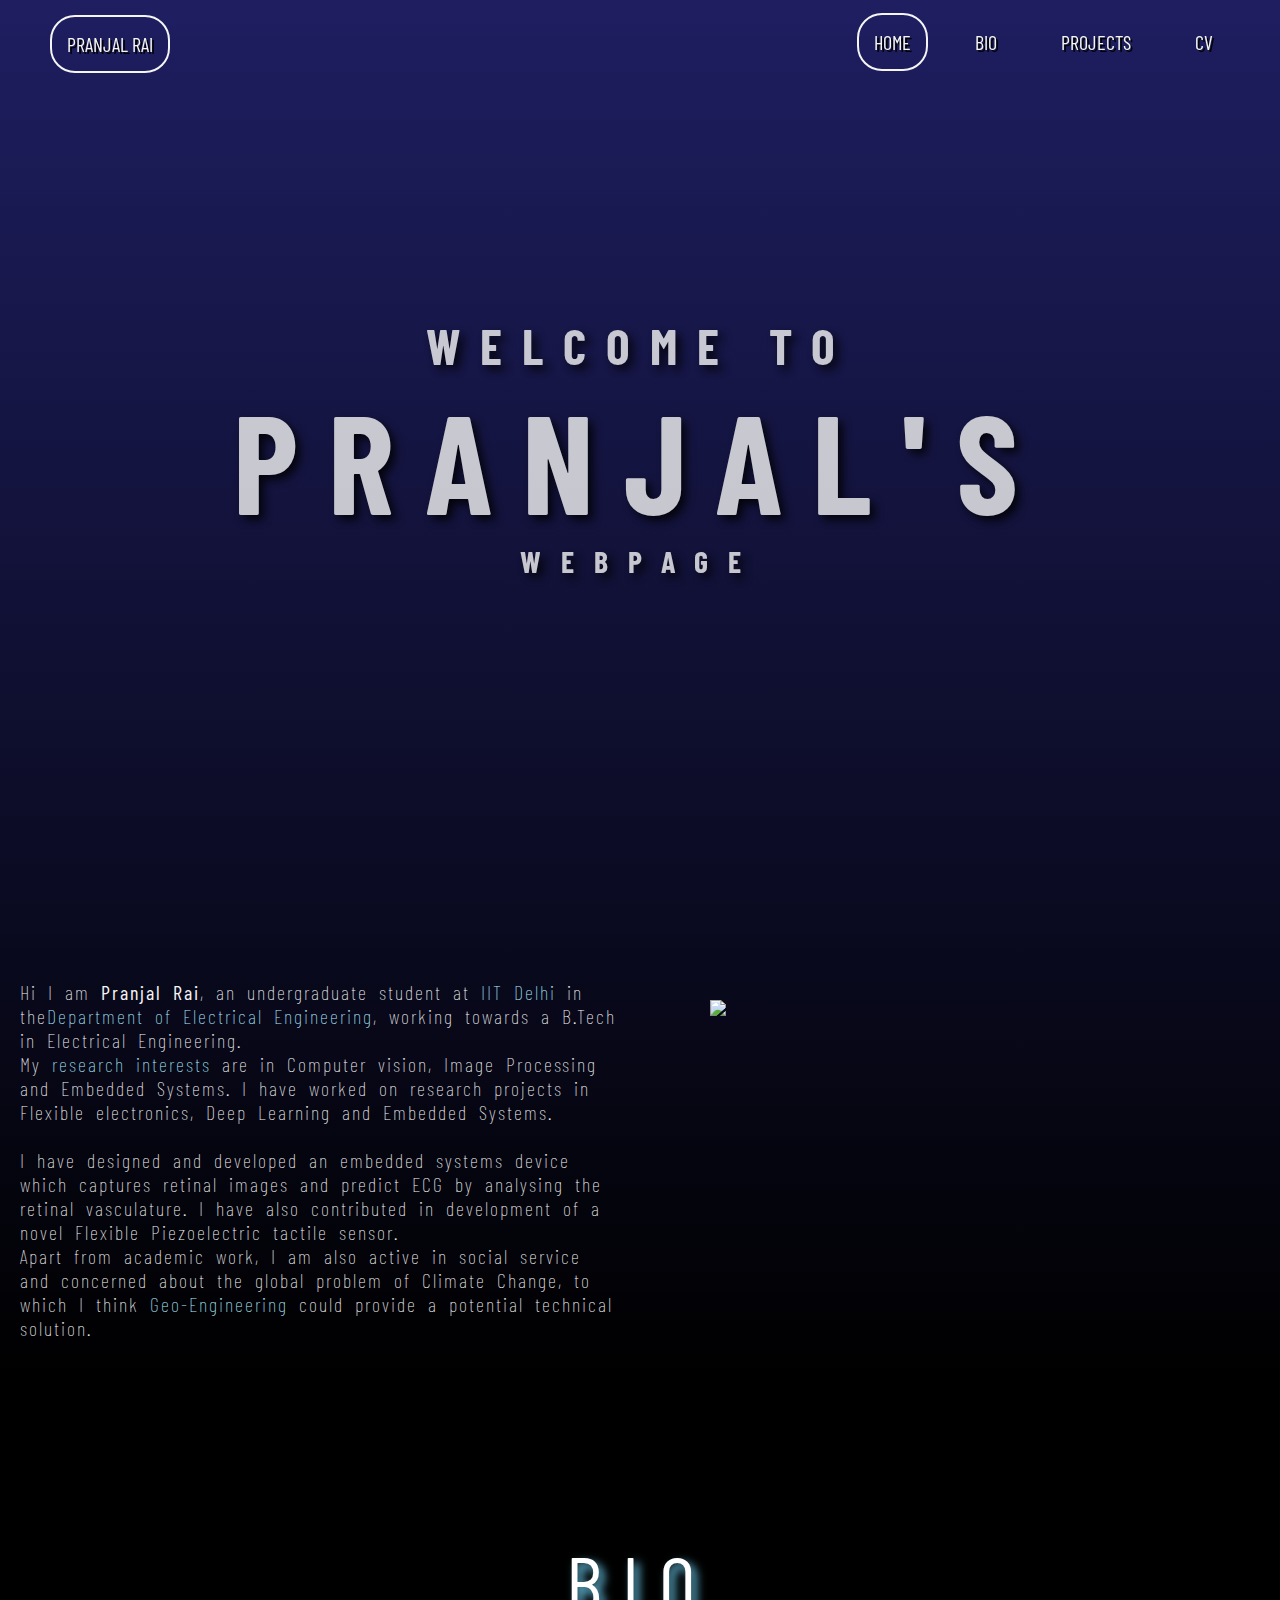
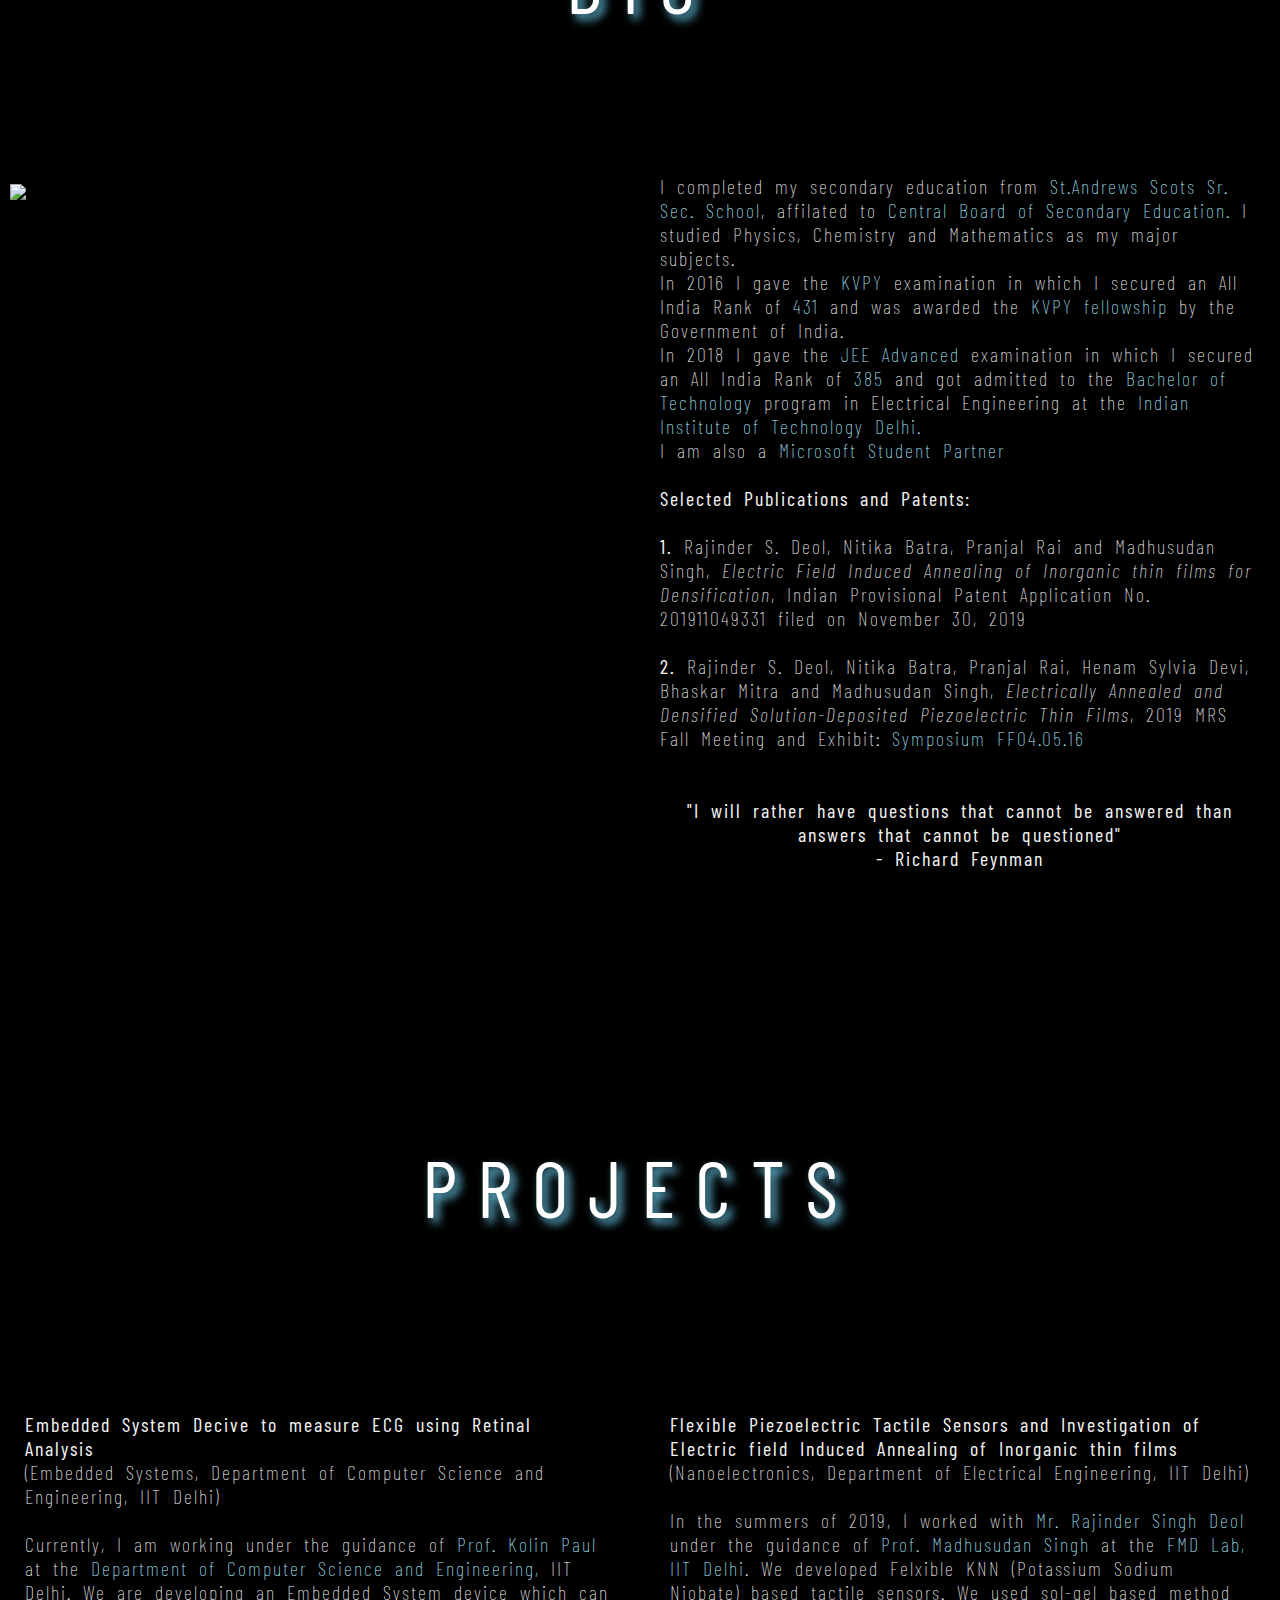
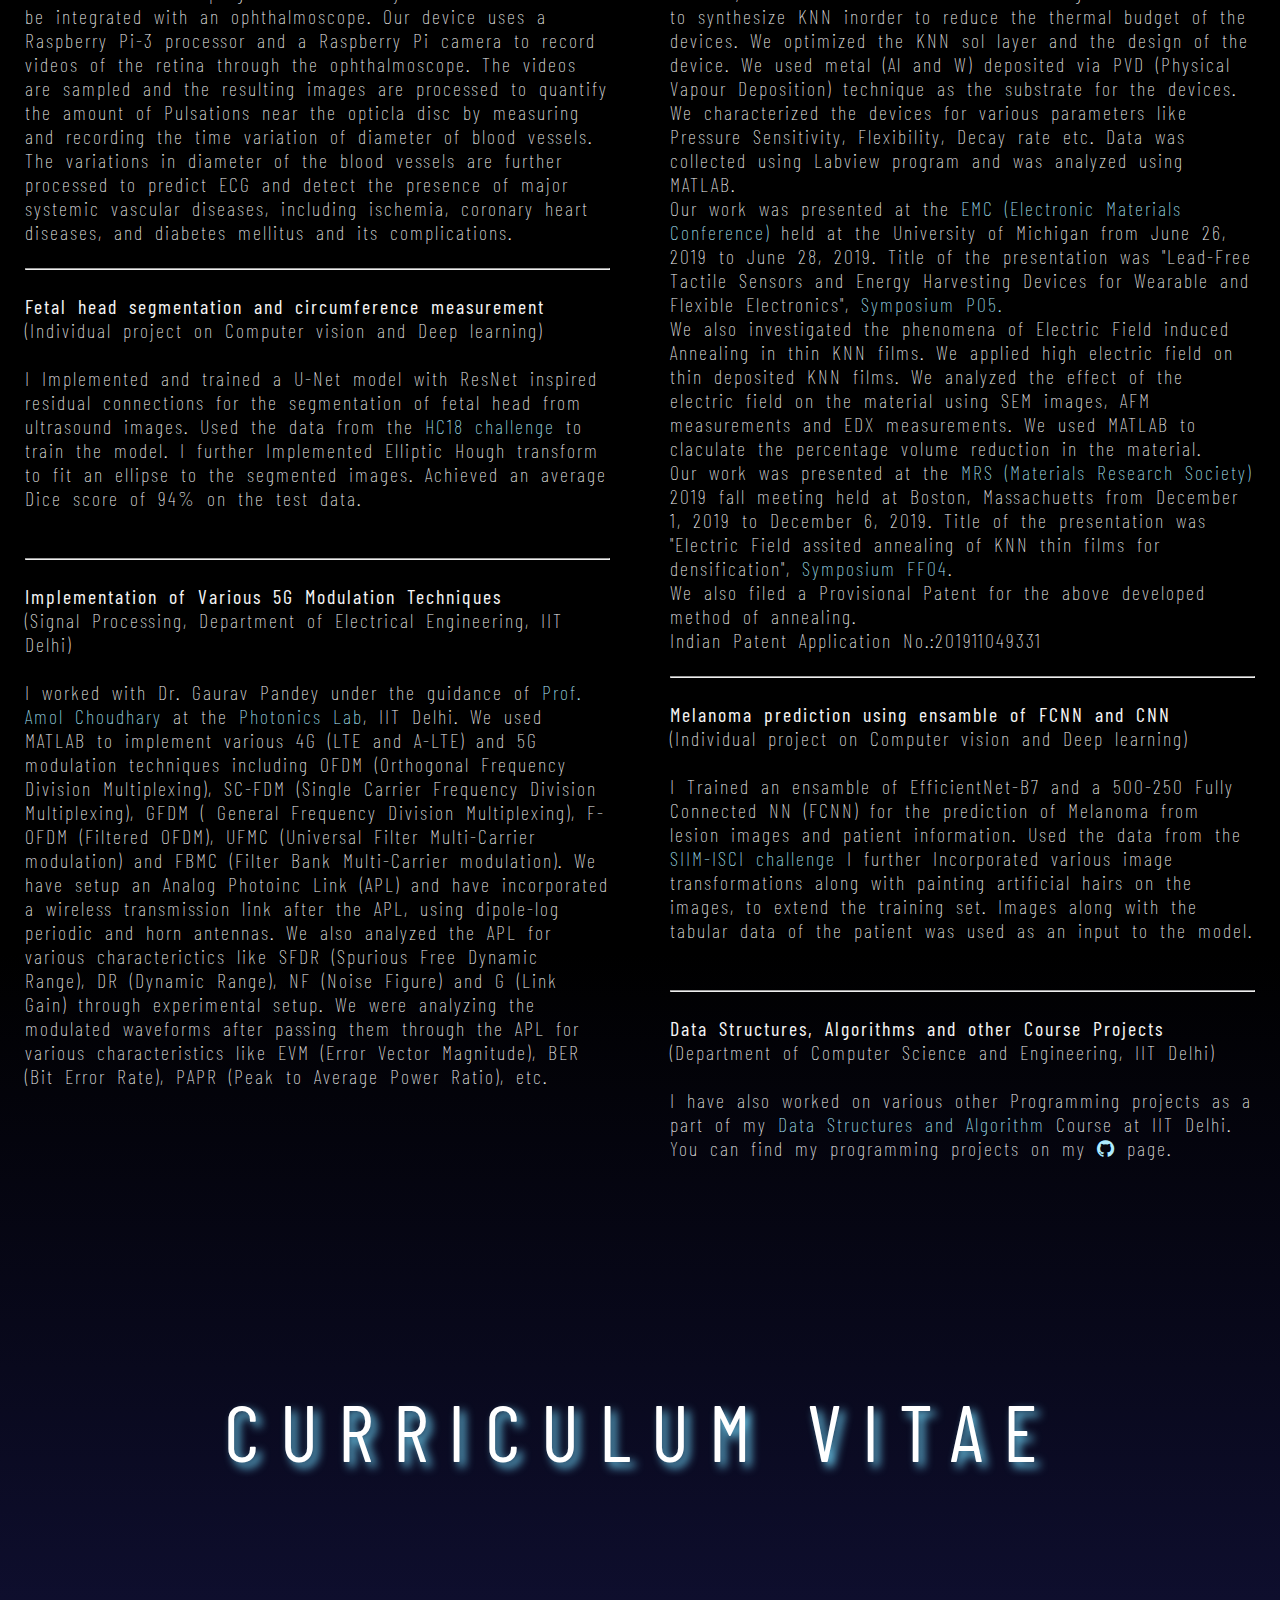
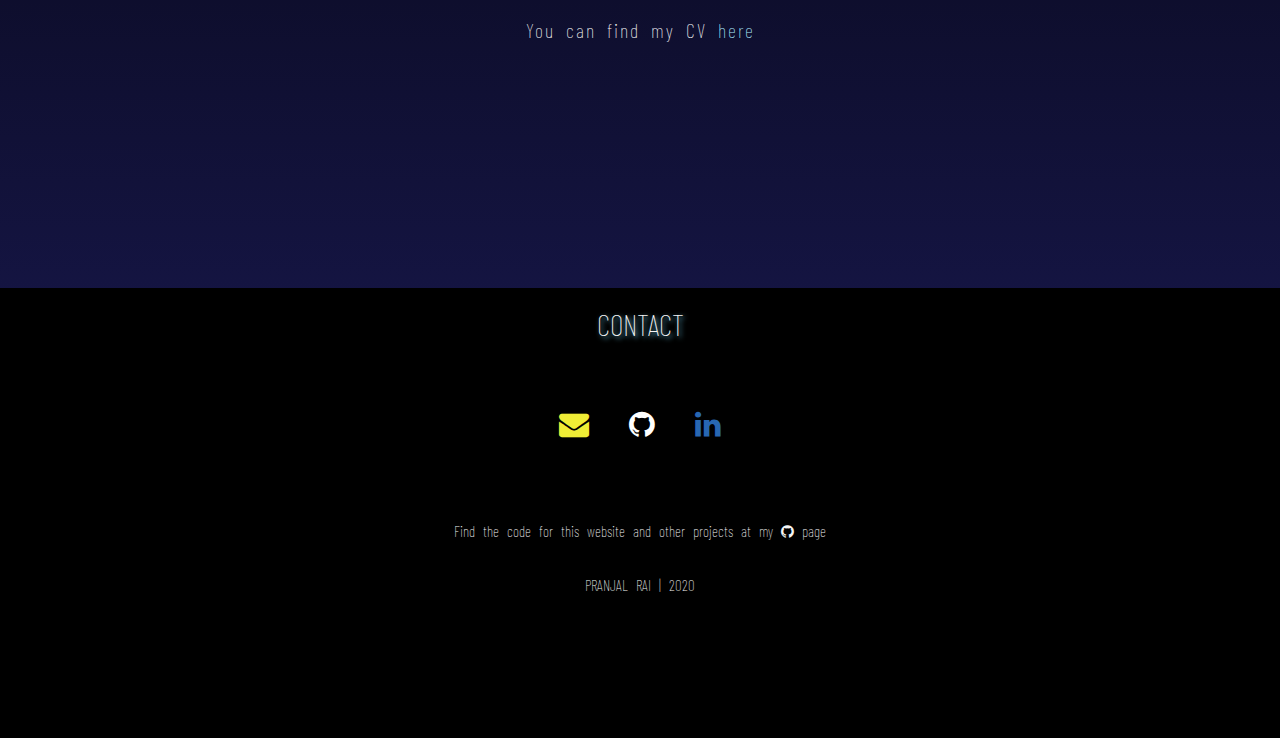
==== index.html @ 87612e5b "html, css and js files added" ====
<!DOCTYPE html>
<html lang="en">

<head>
    <meta charset="UTF-8">
    <meta name="viewport" content="width=device-width, initial-scale=1.0">
    <link rel='stylesheet' href='style.css' />
    <meta name="viewport" content="width=device-width, initial-scale=1">
    <link rel="icon" href="assets/fav.png" type="image" sizes="50x50">
    <link href="https://fonts.googleapis.com/css2?family=Barlow+Condensed&display=swap" rel="stylesheet">
    <link rel="stylesheet" href="https://cdnjs.cloudflare.com/ajax/libs/font-awesome/4.7.0/css/font-awesome.min.css">
    <script src="https://ajax.googleapis.com/ajax/libs/jquery/3.5.1/jquery.min.js"></script>
    <title>Document</title>
</head>

<header>
    <nav id='nav-transition'>
        <div class='logo'>
            <p class='name'>Pranjal Rai</p>
        </div>
        <div class='links'>
            <ul class='nav-links'>
                <li id='home-link' class='active'><a href='index.html'>HOME</a></li>
                <li id='bio-link'><a href='#bio'>BIO</a></li>
                <li id='projects-link'><a href='#projects'>PROJECTS</a></li>
                <li id='cv-link'><a href='#cv'>CV</a></li>
            </ul>
        </div>

        <div class='burger'>
            <div class='line1'></div><br>
            <div class='line2'></div><br>
            <div class='line3'></div><br>
        </div>

    </nav>
</header>

<body>

    <!-- 3D Animation -->


    <div class='scene'></div>
    <script src='three.min.js'></script>
    <script src='app.js'></script>

    <!-- Absolute Welcome -->

    <div class='welcome'>
        <h2>WELCOME TO<br></h2>
        <h1>PRANJAL'S<br></h1>
        <h3>WEBPAGE</h3>
    </div>

    <!-- Home -->

    <div id='home' class='home'>
        <div class='content'>
            <h2> Hi I am <b>Pranjal Rai</b>, an undergraduate student at <a href='http://www.iitd.ac.in/'>IIT Delhi</a> in the<a href='http://ee.iitd.ernet.in/'>Department of Electrical Engineering</a>, working towards a B.Tech in Electrical Engineering.
                <br> My <a href='#projects'>research interests</a> are in Computer vision, Image Processing and Embedded Systems. I have worked on research projects in Flexible electronics, Deep Learning and Embedded Systems.<br><br> I have designed and
                developed an embedded systems device which captures retinal images and predict ECG by analysing the retinal vasculature. I have also contributed in development of a novel Flexible Piezoelectric tactile sensor.<br> Apart from academic work,
                I am also active in social service and concerned about the global problem of Climate Change, to which I think <a href='https://www.youtube.com/watch?v=1hhzrormtP4'>Geo-Engineering</a> could provide a potential technical solution.<br><br>
            </h2>
        </div>

        <div class='home-divider'>
            <a href='https://voyager.jpl.nasa.gov/'><img src='assets/voyager.png' /></a>
        </div>
    </div>


    <!-- Bio -->
    <div class='home-sep'>
        <p>BIO</p>
    </div>

    <div id='bio' class='bio'>
        <div class='bio-content'>
            <h2> I completed my secondary education from <a href='http://www.standrewsdelhi.com/'>St.Andrews Scots Sr. Sec. School</a>, affilated to <a href='http://cbse.nic.in/'>Central Board of Secondary Education.</a> I studied Physics, Chemistry and Mathematics
                as my major subjects.<br> In 2016 I gave the <a href='http://www.kvpy.iisc.ernet.in/main/index.htm'>KVPY</a> examination in which I secured an All India Rank of <a href='http://kvpy.iisc.ernet.in/main/resources/2016-fellowships/2016-SX-GEN.pdf'>431</a>                and was awarded the <a href='http://www.kvpy.iisc.ernet.in/main/index.htm'>KVPY fellowship</a> by the Government of India.<br> In 2018 I gave the <a href='https://jeeadv.ac.in/'>JEE Advanced</a> examination in which I secured an All India
                Rank of
                <a href='assets/JeeAdvanced2018.jpg'>385</a> and got admitted to the <a href='http://academics.iitd.ac.in/content/bachelor-technology-btech'>Bachelor of Technology</a> program in Electrical Engineering at the <a href='http://www.iitd.ac.in/'>Indian Institute of Technology Delhi.</a><br>                I am also a <a href='https://studentpartners.microsoft.com/en-us/Account/DisplayMSPCertificate?url=9c5ee9d23d244512baeacfb6c45b8307'>Microsoft Student Partner</a><br><br>

                <b>Selected Publications and Patents:</b><br><br>
                <b>1.</b> Rajinder S. Deol, Nitika Batra, Pranjal Rai and Madhusudan Singh,
                <i>Electric Field Induced Annealing of Inorganic thin films for Densification</i>, Indian Provisional Patent Application No. 201911049331 filed on November 30, 2019 <br><br>
                <b>2.</b> Rajinder S. Deol, Nitika Batra, Pranjal Rai, Henam Sylvia Devi, Bhaskar Mitra and Madhusudan Singh,
                <i>Electrically Annealed and Densified Solution-Deposited Piezoelectric Thin Films</i>, 2019 MRS Fall Meeting and Exhibit: <a href='https://www.mrs.org/docs/default-source/meetings-events/fall-meetings/2019/abstract-book.pdf?sfvrsn=be3a250d_4'>Symposium FF04.05.16<br></a>
                <br><br>
                <b>
                    <center>
                        <bk>"I will rather have questions that cannot be answered than answers that cannot be questioned"<br> - Richard Feynman</bk>
                    </center>
                </b><br><br>
            </h2>
        </div>

        <div class='bio-divider'>
            <a href='https://mars.nasa.gov/msl/home/'><img src='assets/mars.png' /></a>
        </div>

    </div>

    <!-- Projects -->
    <div class='bio-sep'>
        <p>PROJECTS</p>
    </div>

    <div id='projects' class='projects'>
        <div class='projects-content'>

            <!-- column 1 -->

            <div class='col1'>
                <h2>
                    <br><b>Embedded System Decive to measure ECG using Retinal Analysis</b><br>(Embedded Systems, Department of Computer Science and Engineering, IIT Delhi)
                    <br><br> Currently, I am working under the guidance of <a href='http://www.cse.iitd.ernet.in/~kolin/Kolins_Web_Home/My_Home.html'>Prof. Kolin Paul</a> at the <a href='https://www.cse.iitd.ernet.in//'>Department of Computer Science and Engineering,</a>                    IIT Delhi. We are developing an Embedded System device which can be integrated with an ophthalmoscope. Our device uses a Raspberry Pi-3 processor and a Raspberry Pi camera to record videos of the retina through the ophthalmoscope.
                    The videos are sampled and the resulting images are processed to quantify the amount of Pulsations near the opticla disc by measuring and recording the time variation of diameter of blood vessels. The variations in diameter of the
                    blood vessels are further processed to predict ECG and detect the presence of major systemic vascular diseases, including ischemia, coronary heart diseases, and diabetes mellitus and its complications.<br>
                    <br>
                    <hr>
                    <br><b>Fetal head segmentation and circumference measurement</b><br>(Individual project on Computer vision and Deep learning)
                    <br><br>I Implemented and trained a U-Net model with ResNet inspired residual connections for the segmentation of fetal head from ultrasound images. Used the data from the <a href="https://hc18.grand-challenge.org/">HC18 challenge</a>                    to train the model. I further Implemented Elliptic Hough transform to fit an ellipse to the segmented images. Achieved an average Dice score of 94% on the test data.<br><br>
                    <br>
                    <hr>
                    <br><b>Implementation of Various 5G Modulation Techniques</b><br>(Signal Processing, Department of Electrical Engineering, IIT Delhi)
                    <br><br> I worked with Dr. Gaurav Pandey under the guidance of <a href='http://oeoc.iitd.ac.in/jop/index.php/faculty/dr-amol-choudhary/'>Prof. Amol Choudhary</a> at the <a href='http://oeoc.iitd.ac.in/jop/index.php/photonics-lab/'>Photonics Lab</a>,
                    IIT Delhi. We used MATLAB to implement various 4G (LTE and A-LTE) and 5G modulation techniques including OFDM (Orthogonal Frequency Division Multiplexing), SC-FDM (Single Carrier Frequency Division Multiplexing), GFDM ( General Frequency
                    Division Multiplexing), F-OFDM (Filtered OFDM), UFMC (Universal Filter Multi-Carrier modulation) and FBMC (Filter Bank Multi-Carrier modulation). We have setup an Analog Photoinc Link (APL) and have incorporated a wireless transmission
                    link after the APL, using dipole-log periodic and horn antennas. We also analyzed the APL for various characterictics like SFDR (Spurious Free Dynamic Range), DR (Dynamic Range), NF (Noise Figure) and G (Link Gain) through experimental
                    setup. We were analyzing the modulated waveforms after passing them through the APL for various characteristics like EVM (Error Vector Magnitude), BER (Bit Error Rate), PAPR (Peak to Average Power Ratio), etc.
                    <br>
                </h2>
            </div>


            <!-- column 2 -->
            <div class='col2'>
                <h2>


                    <b><br> Flexible Piezoelectric Tactile Sensors and Investigation of Electric field Induced Annealing of Inorganic thin films</b><br>(Nanoelectronics, Department of Electrical Engineering, IIT Delhi)</bk>
                    <br><br> In the summers of 2019, I worked with <a href='https://scholar.google.com/citations?user=x8Ngh9UAAAAJ&hl=en'>Mr. Rajinder Singh Deol</a> under the guidance of <a href='http://ee.iitd.ernet.in/people/msingh.html'>Prof. Madhusudan Singh</a>                    at the <a href='http://web.iitd.ac.in/~msingh/'>FMD Lab, IIT Delhi</a>. We developed Felxible KNN (Potassium Sodium Niobate) based tactile sensors. We used sol-gel based method to synthesize KNN inorder to reduce the thermal budget
                    of the devices. We optimized the KNN sol layer and the design of the device. We used metal (Al and W) deposited via PVD (Physical Vapour Deposition) technique as the substrate for the devices. We characterized the devices for various
                    parameters like Pressure Sensitivity, Flexibility, Decay rate etc. Data was collected using Labview program and was analyzed using MATLAB.<br> Our work was presented at the <a href='https://www.mrs.org/61st-emc'>EMC (Electronic Materials Conference)</a>                    held at the University of Michigan from June 26, 2019 to June 28, 2019. Title of the presentation was "Lead-Free Tactile Sensors and Energy Harvesting Devices for Wearable and Flexible Electronics", <a href='https://www.mrs.org/docs/default-source/meetings-events/mrs-conference-services/61st-emc/2019-emc-final-program-6-3-2019.pdf?sfvrsn=19063812_12'>Symposium P05.</a><br>                    We also investigated the phenomena of Electric Field induced Annealing in thin KNN films. We applied high electric field on thin deposited KNN films. We analyzed the effect of the electric field on the material using SEM images, AFM
                    measurements and EDX measurements. We used MATLAB to claculate the percentage volume reduction in the material.<br> Our work was presented at the <a href='https://www.mrs.org/fall2019'>MRS (Materials Research Society)</a> 2019 fall
                    meeting held at Boston, Massachuetts from December 1, 2019 to December 6, 2019. Title of the presentation was "Electric Field assited annealing of KNN thin films for densification",
                    <a href='https://www.mrs.org/docs/default-source/meetings-events/fall-meetings/2019/abstract-book.pdf?sfvrsn=be3a250d_4'>Symposium FF04</a>.<br> We also filed a Provisional Patent for the above developed method of annealing.<br> Indian
                    Patent Application No.:201911049331<br>
                    <br>
                    <hr>
                    <br><b>Melanoma prediction using ensamble of FCNN and CNN</b><br>(Individual project on Computer vision and Deep learning)
                    <br><br>I Trained an ensamble of EfficientNet-B7 and a 500-250 Fully Connected NN (FCNN) for the prediction of Melanoma from lesion images and patient information. Used the data from the <a href='https://www.kaggle.com/c/siim-isic-melanoma-classification'>SIIM-ISCI challenge</a>                    I further Incorporated various image transformations along with painting artificial hairs on the images, to extend the training set. Images along with the tabular data of the patient was used as an input to the model.<br><br>
                    <br>
                    <hr>
                    <b><br>Data Structures, Algorithms and other Course Projects</b><br>(Department of Computer Science and Engineering, IIT Delhi)</bk>
                    <br><br> I have also worked on various other Programming projects as a part of my <a href='http://web.iitd.ac.in/~csz188551/COL106_2019/'>Data Structures and Algorithm </a>Course at IIT Delhi.<br> You can find my programming projects
                    on my <a href='https://github.com/pranjalrai-iitd '><i class="fa fa-github"></i></a> page.<br><br><br><br>
                </h2>
            </div>
        </div>
    </div>

    <!-- CV -->
    <div class='projects-sep'>
        <p>CURRICULUM VITAE</p>
    </div>

    <div id='cv' class='cv'>
        <div class='cv-content'>
            <h2> You can find my CV <a href="assets/CV.pdf">here</a><br><br><br><br><br></h2>

            </h2>
        </div>
    </div>
</body>

<footer>
    <h1>CONTACT</h1>
    <ul class='contact-list'>
        <li class='mail'><a href='mailto:pranjalraiiitd@gmail.com '><i class="fa fa-envelope"></i></a></li>
        <li class='github'><a href='https://github.com/pranjalrai-iitd '><i class="fa fa-github"></i></a></li>
        <li class='linkedin'><a href='https://www.linkedin.com/in/pranjal-rai-728b87179/ '><i class="fa fa-linkedin" ></i></a><br></li>
    </ul>
    <h3>Find the code for this website and other projects at my <a href='https://github.com/pranjalrai-iitd '><i class="fa fa-github"></i></a> page<br><br><br>PRANJAL RAI | 2020</h3>
</footer>

</html>
---- style.css ----
* {
    margin: 0px;
    padding: 0px;
    box-sizing: border-box;
    font-family: 'Barlow Condensed', sans-serif;
    justify-content: center;
}

body {
    background-image: linear-gradient(to bottom, rgb(30, 30, 97), black, black, black, rgb(30, 30, 97));
}

.scene,
canvas {
    width: 100%;
    height: 100vh;
    overflow: hidden;
    background: url('assets/space.jpg');
    background-size: 100% 100%;
    z-index: -2;
}

nav {
    position: fixed;
    top: 0;
    left: 0;
    background-color: transparent;
    width: 100%;
    max-height: 40vh;
    z-index: 2;
    text-shadow: 2px 2px 5px black;
}

.logo {
    float: left;
    width: 40%;
    height: 100%;
    margin-left: 50px;
    padding-bottom: 15px;
}

.logo .name {
    float: left;
    margin-top: 15px;
    padding-left: 15px;
    padding-right: 15px;
    padding-top: 15px;
    padding-bottom: 15px;
    color: whitesmoke;
    text-transform: uppercase;
    font-size: 20px;
    border: solid 2px whitesmoke;
    border-radius: 25px;
    text-shadow: 2px 2px black;
}

.links {
    float: right;
    width: 50%;
    height: 100%;
    margin-right: 20px;
    margin-top: 20px;
    padding-bottom: 15px;
}

.links .nav-links {
    float: right;
    list-style-type: none;
}

.links .nav-links li {
    float: left;
    display: inline;
    margin-top: 10px;
    padding-right: 30px;
}

.links .nav-links li a {
    transition-duration: 30ms;
    margin-top: 15px;
    padding-left: 15px;
    padding-right: 15px;
    padding-top: 15px;
    padding-bottom: 15px;
    font-size: 20px;
    text-decoration: none;
    color: whitesmoke;
    border: solid 2px transparent;
    border-radius: 25px;
    text-shadow: 2px 2px black;
}

.links .nav-links .active a {
    transition-duration: 30ms;
    margin-top: 15px;
    padding-left: 15px;
    padding-right: 15px;
    padding-top: 15px;
    padding-bottom: 15px;
    font-size: 20px;
    text-decoration: none;
    color: whitesmoke;
    border: solid 2px whitesmoke;
    border-radius: 25px;
    text-shadow: 2px 2px black;
}

.links .nav-links li a:hover {
    border-color: whitesmoke;
}

.active a:hover {
    border-color: whitesmoke;
}

.welcome {
    width: 100%;
    position: absolute;
    top: 35vh;
    opacity: 0.8;
    text-shadow: 5px 5px 10px black;
    letter-spacing: 20px;
    justify-content: center;
    text-align: center;
}

.welcome h1 {
    color: whitesmoke;
    font-size: 140px;
    text-align: center;
    font-weight: bolder;
    letter-spacing: 30px;
}

.welcome h2 {
    color: whitesmoke;
    font-size: 50px;
    text-align: center;
    font-weight: bolder;
}

.welcome h3 {
    color: whitesmoke;
    font-size: 30px;
    text-align: center;
    font-weight: bolder;
}

.home {
    position: relative;
    width: 100%;
    padding-bottom: 50px;
    padding-top: 50px;
    overflow: auto;
}

.home .content {
    margin-top: 30px;
    position: relative;
    max-width: 50%;
    padding-bottom: 20px;
    padding-left: 20px;
    padding-right: 20px;
    float: left;
}

.home .content h1 {
    color: whitesmoke;
}

.home .content h2 {
    color: whitesmoke;
    font-size: 20px;
    font-weight: 40;
    word-spacing: 5px;
    letter-spacing: 2px;
}

.home .content h2 a {
    color: rgb(174, 235, 255);
    text-decoration: none;
}

.home .content h2 a:hover {
    text-decoration: underline;
}

.home .home-divider {
    width: 50%;
    height: 100%;
    padding-top: 50px;
    background-color: transparent;
    padding-left: 20px;
    padding-right: 5px;
    float: right;
}

.home .home-divider a img {
    padding-left: 50px;
    float: right;
    width: 100%;
    height: auto;
}

.home-sep {
    position: relative;
    padding-top: 100px;
    padding-bottom: 100px;
    width: 100%;
    height: 100px;
    background-color: transparent;
}

.home-sep p {
    color: white;
    text-shadow: 5px 5px 10px rgb(114, 217, 252);
    font-size: 80px;
    text-align: center;
    letter-spacing: 20px;
}

.bio {
    position: relative;
    padding-top: 50px;
    width: 100%;
    padding-bottom: 100px;
    height: inherit;
    overflow: auto;
}

.bio-content {
    position: relative;
    max-width: 50%;
    padding-top: 10vh;
    padding-bottom: 20px;
    padding-left: 20px;
    padding-right: 20px;
    float: right;
}

.bio-content h1 {
    color: whitesmoke;
}

.bio-content h2 {
    color: whitesmoke;
    font-size: 20px;
    font-weight: 40;
    word-spacing: 5px;
    letter-spacing: 2px;
}

.bio-content h2 a {
    color: rgb(174, 235, 255);
    text-decoration: none;
}

.bio-content h2 a:hover {
    text-decoration: underline;
}

.bio-divider {
    width: 50%;
    height: auto;
    float: right;
    padding-top: 100px;
    background-color: transparent;
}

.bio-divider a img {
    height: auto;
    width: 80%;
    padding-right: 20px;
    padding-left: 10px;
}

.bio-sep {
    position: relative;
    padding-top: 100px;
    padding-bottom: 100px;
    width: 100%;
    height: 100px;
    background-color: transparent;
}

.bio-sep p {
    color: white;
    text-shadow: 5px 5px 10px rgb(114, 217, 252);
    font-size: 80px;
    text-align: center;
    letter-spacing: 20px;
}

.projects {
    position: relative;
    width: 100%;
    padding-top: 50px;
    overflow: auto;
    padding-bottom: 50px;
}

.projects h1 {
    color: whitesmoke;
}

.projects .projects-content {
    position: relative;
    width: 100%;
    padding-top: 100px;
    padding-bottom: 20px;
    padding-left: 20px;
    padding-right: 20px;
}

.projects .projects-content .col1 {
    max-width: 50%;
    height: auto;
    float: left;
    padding-left: 5px;
    padding-right: 30px;
}

.projects .projects-content .col2 {
    max-width: 50%;
    height: auto;
    float: right;
    padding-left: 30px;
    padding-right: 5px;
}

.col1 h1,
.col2 h1 {
    color: whitesmoke;
}

.col1 h2,
.col2 h2 {
    color: whitesmoke;
    font-size: 20px;
    font-weight: 40;
    word-spacing: 5px;
    letter-spacing: 2px;
}

.col1 h2 a,
.col2 h2 a {
    color: rgb(174, 235, 255);
    text-decoration: none;
}

.col1 h2 a:hover,
.col2 h2 a:hover {
    text-decoration: underline;
}

.projects-sep {
    position: relative;
    padding-top: 100px;
    padding-bottom: 100px;
    width: 100%;
    height: 100px;
    background-color: transparent;
}

.projects-sep p {
    color: white;
    text-shadow: 5px 5px 10px rgb(114, 217, 252);
    font-size: 80px;
    text-align: center;
    letter-spacing: 20px;
}

.cv {
    position: relative;
    width: 100%;
    padding-top: 50px;
    overflow: auto;
    padding-top: 100px;
}

.cv-content {
    width: 100%;
    padding-top: 4vh;
    padding-bottom: 150px;
    padding-left: 20px;
    padding-right: 20px;
}

.cv-content h2 {
    color: whitesmoke;
    font-size: 20px;
    font-weight: 40;
    word-spacing: 5px;
    letter-spacing: 2px;
    text-align: center;
}

.cv-content h2 a {
    color: rgb(174, 235, 255);
    text-decoration: none;
}

.cv-content h2 a:hover {
    text-decoration: underline;
}

footer {
    width: 100%;
    height: 50vh;
    background-color: black;
}

footer h1 {
    padding-top: 2vh;
    font-size: 30px;
    color: whitesmoke;
    text-align: center;
    font-weight: lighter;
    text-shadow: 2px 2px 5px rgb(114, 217, 252);
}

footer h3 {
    padding-bottom: 2vh;
    font-size: 15px;
    color: whitesmoke;
    text-align: center;
    font-weight: lighter;
    word-spacing: 5px;
}

footer h3 a {
    padding-bottom: 2vh;
    font-size: 15px;
    color: whitesmoke;
    text-align: center;
    font-weight: lighter;
    word-spacing: 5px;
}

footer h3 a:hover {
    filter: brightness(40%);
}

.contact-list {
    width: 100%;
    padding-top: 2vh;
    padding-bottom: 2vh;
    height: 20vh;
    list-style-type: none;
    display: flex;
    justify-content: center;
}

.contact-list li {
    padding-top: 5vh;
    display: inline;
    align-items: center;
}

.contact-list li a {
    font-size: 30px;
    padding-right: 20px;
    padding-left: 20px;
}

.contact-list li a:hover {
    filter: brightness(40%);
}

.mail a {
    color: rgb(240, 237, 54);
}

.github a {
    color: white;
}

.linkedin a {
    color: rgb(40, 103, 178)
}

#nav-transition .burger {
    width: 100%;
    position: absolute;
    overflow: auto;
    font-size: 5px;
    padding-right: 5%;
    padding-top: 2.5%;
    display: none;
}

#nav-transition .burger .line1 {
    height: 2px;
    width: 30px;
    background-color: white;
    border: solid 2px white;
    border-radius: 25px;
    float: right;
}

#nav-transition .burger .line2 {
    height: 2px;
    width: 30px;
    background-color: white;
    border: solid 2px white;
    border-radius: 25px;
    float: right;
}

#nav-transition .burger .line3 {
    height: 2px;
    width: 30px;
    background-color: white;
    border: solid 2px white;
    border-radius: 25px;
    float: right;
}

@media only screen and (max-width:1000px) {
    .welcome h1 {
        font-size: 120px;
    }
    .bio-content h2 {
        font-size: 16px;
    }
    .home .content h2 {
        font-size: 16px;
    }
    .projects-content .col1 h2 {
        font-size: 16px;
    }
    .projects-content .col2 h2 {
        font-size: 16px;
    }
    .cv-content h2 {
        font-size: 16px;
    }
    .home-sep p {
        font-size: 60px;
    }
    .bio-sep p {
        font-size: 60px;
    }
    .projects-sep p {
        font-size: 60px;
    }
    .links .nav-links li a {
        font-size: 16px;
    }
    .links .nav-links li .active a {
        font-size: 16px;
    }
}

@media only screen and (max-width:900px) {
    .scene,
    canvas {
        height: 80vh;
    }
    .welcome h1 {
        font-size: 100px;
    }
    .welcome h2 {
        font-size: 40px;
    }
    .welcome h3 {
        font-size: 20px;
    }
    #nav-transition .burger .line1 {
        width: 26px;
    }
    #nav-transition .burger .line2 {
        width: 26px;
    }
    #nav-transition .burger .line3 {
        width: 26px;
    }
}

@media only screen and (max-width:800px) {
    .scene,
    canvas {
        height: 60vh;
    }
    .welcome {
        top: 22vh;
    }
    .home {
        overflow: hidden;
        width: 100%;
        justify-content: center;
    }
    .home .content {
        max-width: 100%;
        text-align: center;
    }
    .home .home-divider {
        width: 100%;
        justify-content: center;
    }
    .bio {
        overflow: hidden;
        width: 100%;
        justify-content: center;
    }
    .bio .bio-content {
        max-width: 100%;
        text-align: center;
    }
    .bio .bio-divider {
        width: 100%;
        justify-content: center;
        padding-left: 10%;
    }
    .projects .projects-content .col1 {
        max-width: 100%;
        padding: 0;
        text-align: center;
    }
    .projects .projects-content .col2 {
        max-width: 100%;
        padding: 0;
        text-align: center;
    }
    #nav-transition {}
    .logo {
        display: none;
    }
    .links {
        width: 100%;
        height: 200vh;
        margin-right: 0px;
        margin-top: 0px;
        padding-bottom: 0px;
        margin-bottom: 0px;
    }
    .links .nav-links {
        width: 100%;
        height: 100vh;
        background-color: black;
        display: flex;
        flex-direction: column;
        padding-left: 20px;
        text-align: center;
        clip-path: circle(100px at 90% -30%);
        -webkit-clip-path: circle(100px at 90% -30%);
        transition: all 1s ease-out;
        pointer-events: none;
    }
    .links .nav-links.open {
        clip-path: circle(1500px at 90% -30%);
        -webkit-clip-path: circle(1500px at 90% -30%);
        pointer-events: all;
    }
    .links .nav-links li {
        padding-top: 10vh;
        padding-bottom: 10vh;
    }
    .links .nav-links li a {
        font-size: 20px;
    }
    #nav-transition .burger {
        display: inherit;
        z-index: 4;
    }
    #nav-transition .burger .line1 {
        cursor: pointer;
    }
    #nav-transition .burger .line2 {
        cursor: pointer;
    }
    #nav-transition .burger .line3 {
        cursor: pointer;
    }
}

@media only screen and (max-width:750px) {
    .welcome h1 {
        font-size: 80px;
    }
    .home-sep p {
        font-size: 40px;
    }
    .projects-sep p {
        font-size: 40px;
    }
    .bio-sep p {
        font-size: 40px;
    }
}

@media only screen and (max-width:600px) {
    .scene,
    canvas {
        height: 50vh;
    }
    .welcome h1 {
        font-size: 60px;
    }
    .welcome h2 {
        font-size: 40px;
    }
    .welcome h3 {
        font-size: 25px;
    }
    .home-sep p {
        font-size: 40px;
    }
    .projects-sep p {
        font-size: 40px;
    }
    .bio-sep p {
        font-size: 40px;
    }
    footer {
        height: 40vh;
    }
    .bio-content h2 {
        font-size: 14px;
    }
    .home .content h2 {
        font-size: 14px;
    }
    .projects-content .col1 h2 {
        font-size: 14px;
    }
    .projects-content .col2 h2 {
        font-size: 14px;
    }
    .cv-content h2 {
        font-size: 14px;
    }
    footer h3 {
        font-size: 11px;
    }
    #nav-transition .burger .line1 {
        width: 22px;
    }
    #nav-transition .burger .line2 {
        width: 22px;
    }
    #nav-transition .burger .line3 {
        width: 22px;
    }
}

@media only screen and (max-width:540px) {
    .welcome {
        top: 20vh;
        padding-left: 5%;
    }
    .welcome h1 {
        font-size: 46px;
    }
    .welcome h2 {
        font-size: 28px;
    }
    .welcome h3 {
        font-size: 22px;
    }
    .home-sep p {
        font-size: 40px;
    }
    .projects-sep p {
        font-size: 40px;
    }
    .bio-sep p {
        font-size: 40px;
    }
    #nav-transition .burger .line1 {
        width: 20px;
    }
    #nav-transition .burger .line2 {
        width: 20px;
    }
    #nav-transition .burger .line3 {
        width: 20px;
    }
}

@media only screen and (max-width:450px) {
    .scene,
    canvas {
        height: 40vh;
    }
    .welcome h1 {
        font-size: 36px;
    }
    .welcome h2 {
        font-size: 25px;
    }
    .welcome h3 {
        font-size: 18px;
    }
    .home-sep p {
        font-size: 34px;
    }
    .projects-sep p {
        font-size: 34px;
    }
    .bio-sep p {
        font-size: 34px;
    }
}

@media only screen and (max-width:420px) {
    .scene,
    canvas {
        height: 40vh;
    }
    .welcome {
        height: 12vh;
    }
    .welcome h1 {
        font-size: 28px;
        letter-spacing: 20px;
    }
    .welcome h2 {
        font-size: 16px;
        letter-spacing: 10px;
    }
    .welcome h3 {
        font-size: 14px;
        letter-spacing: 8px;
    }
    .home-sep p {
        font-size: 22px;
    }
    .projects-sep p {
        font-size: 22px;
    }
    .bio-sep p {
        font-size: 22px;
    }
    .bio-content h2 {
        font-size: 11px;
    }
    .home .content h2 {
        font-size: 11px;
    }
    .projects-content .col1 h2 {
        font-size: 11px;
    }
    .projects-content .col2 h2 {
        font-size: 11px;
    }
    .cv-content h2 {
        font-size: 11px;
    }
    #nav-transition .burger .line1 {
        width: 18px;
    }
    #nav-transition .burger .line2 {
        width: 18px;
    }
    #nav-transition .burger .line3 {
        width: 18px;
    }
}

@media only screen and (max-width:320px) {
    .scene,
    canvas {
        height: 40vh;
    }
    .welcome h1 {
        font-size: 30px;
    }
    .welcome h2 {
        font-size: 20px;
    }
    .welcome h3 {
        font-size: 14px;
    }
    .home-sep p {
        font-size: 28px;
    }
    .projects-sep p {
        font-size: 28px;
    }
    .bio-sep p {
        font-size: 28px;
    }
}
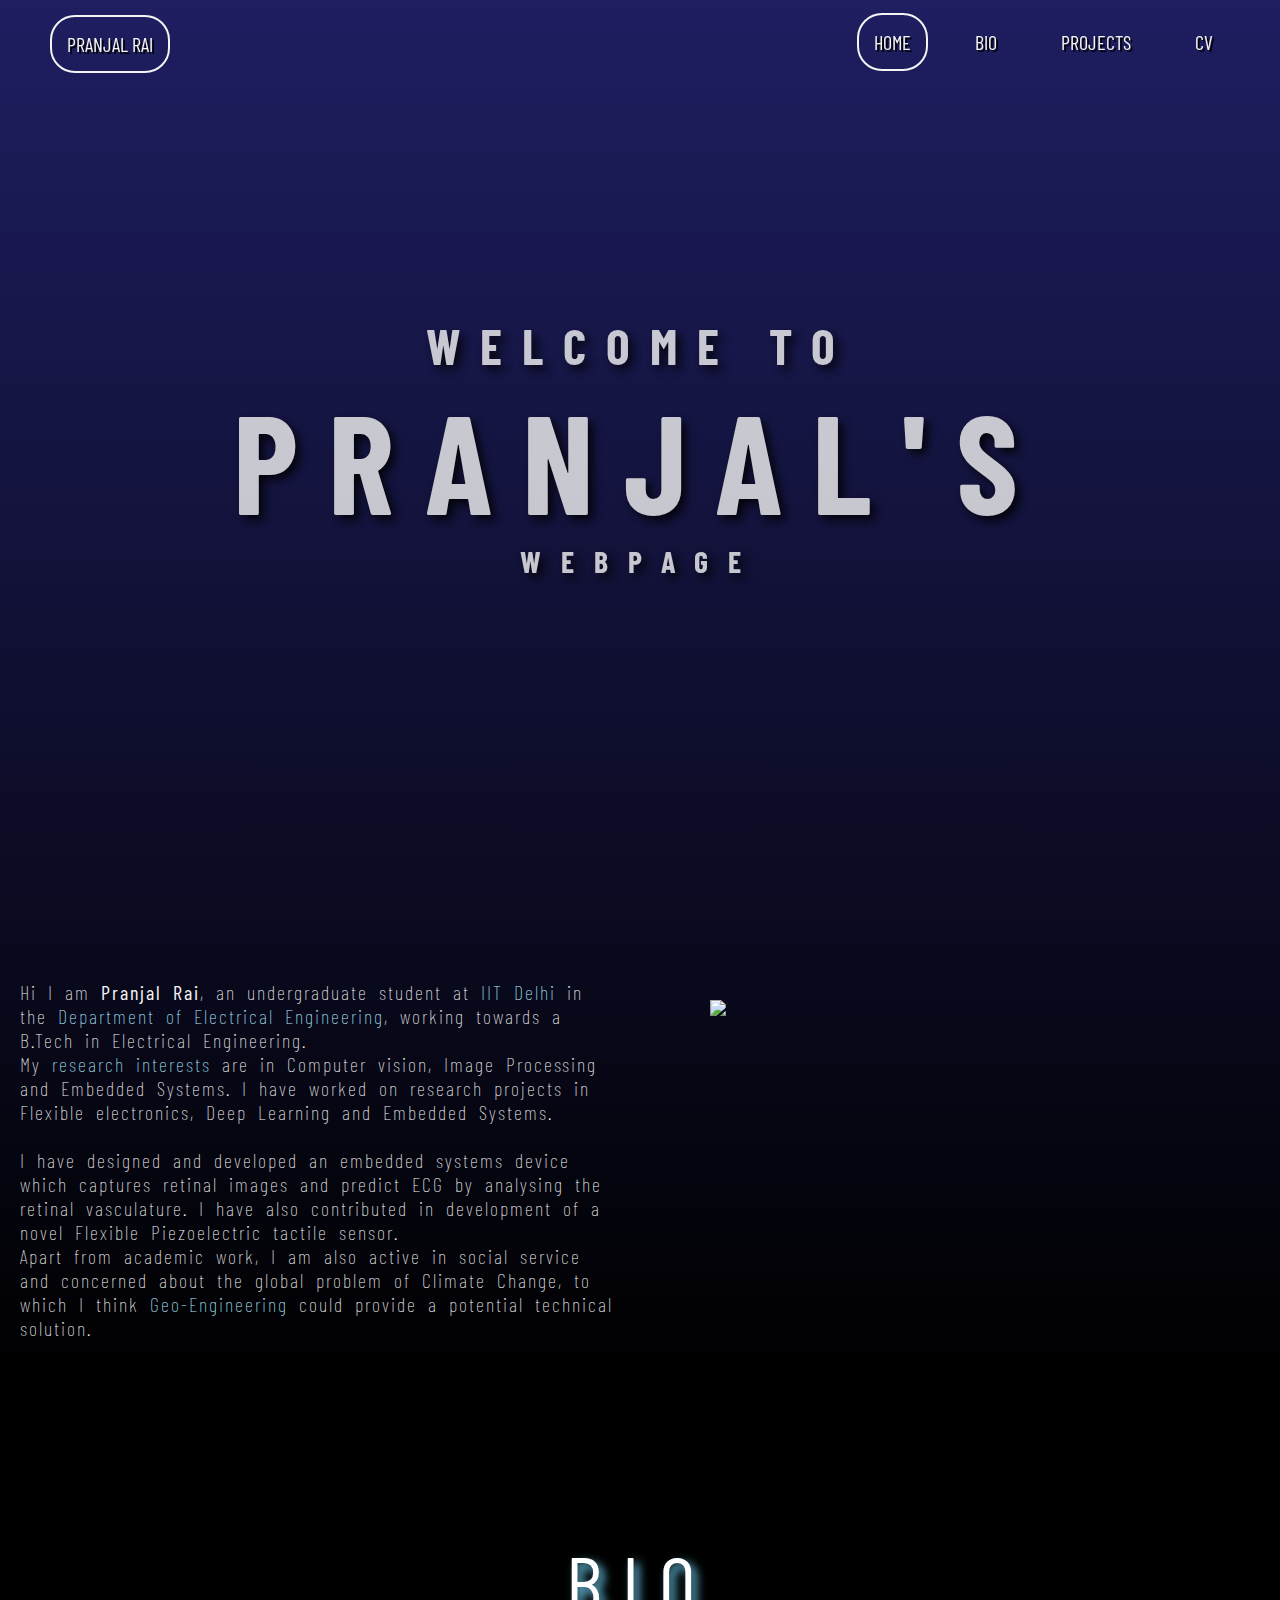
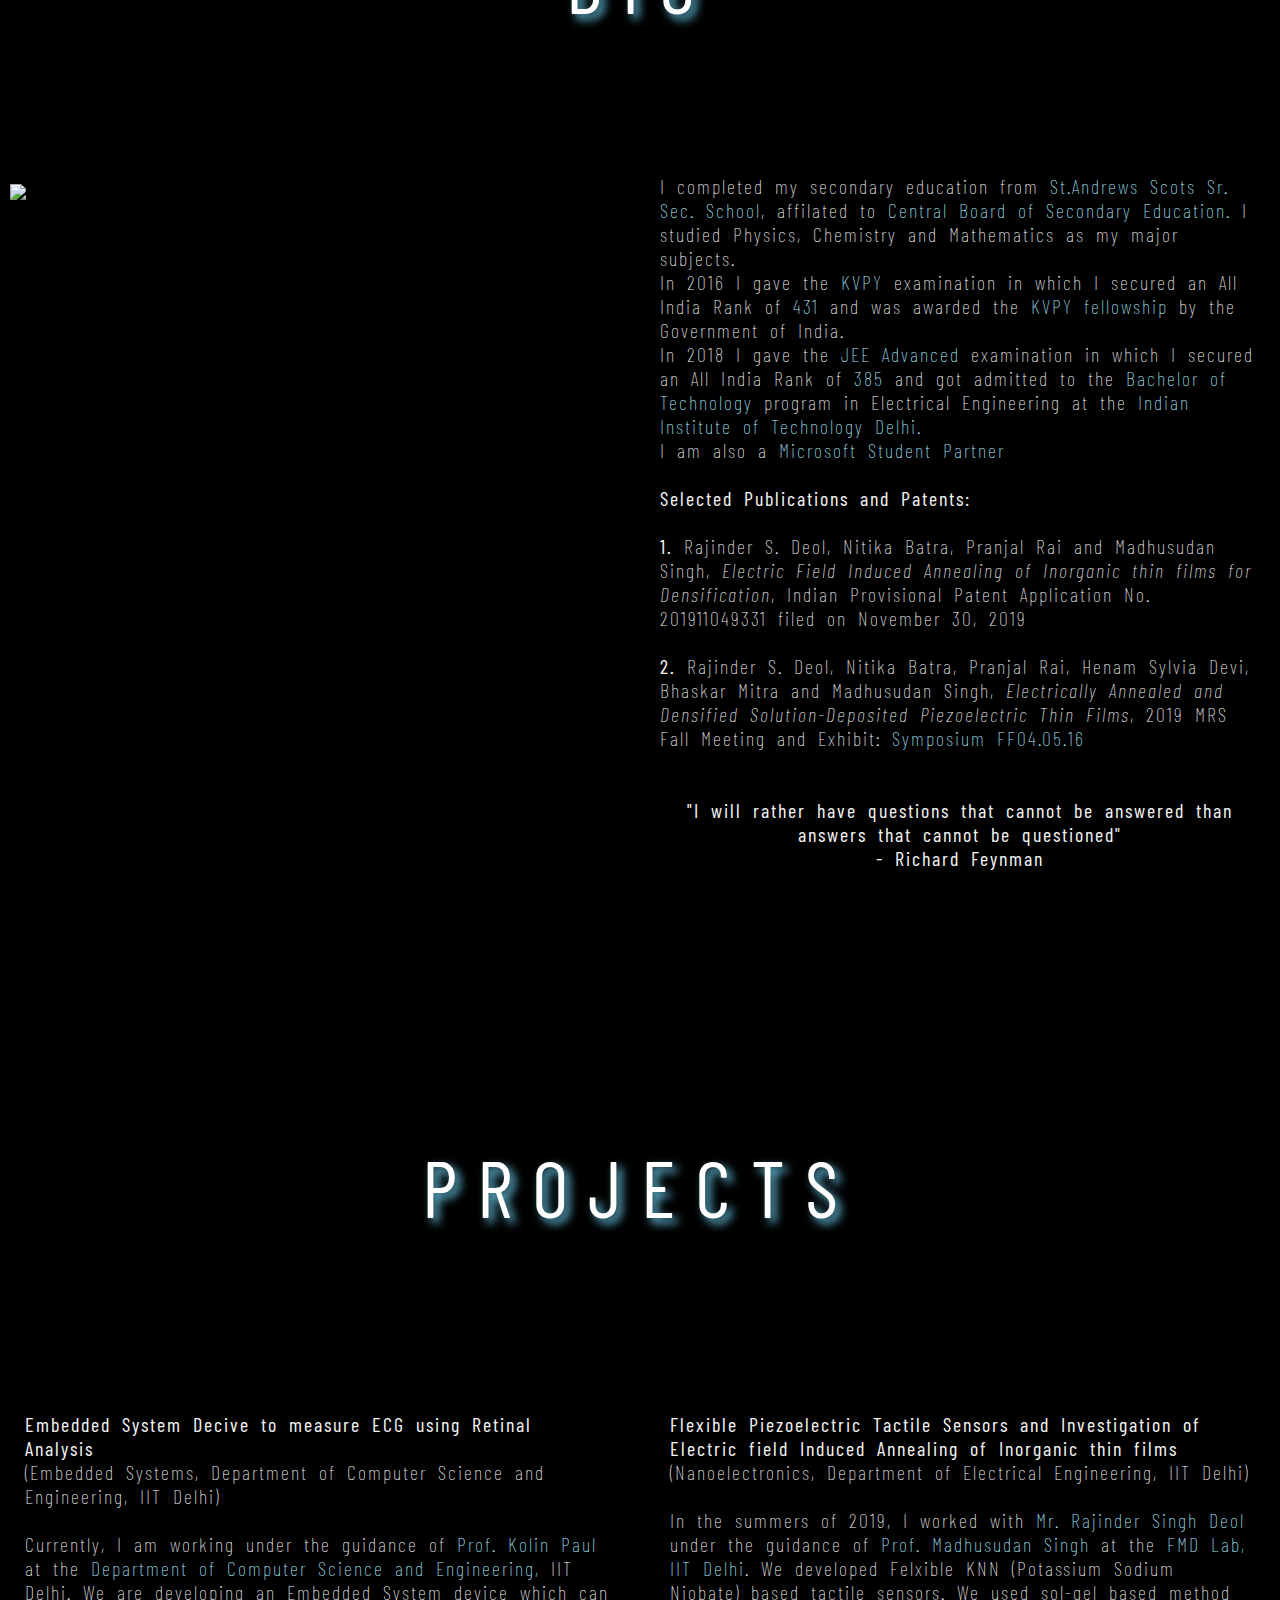
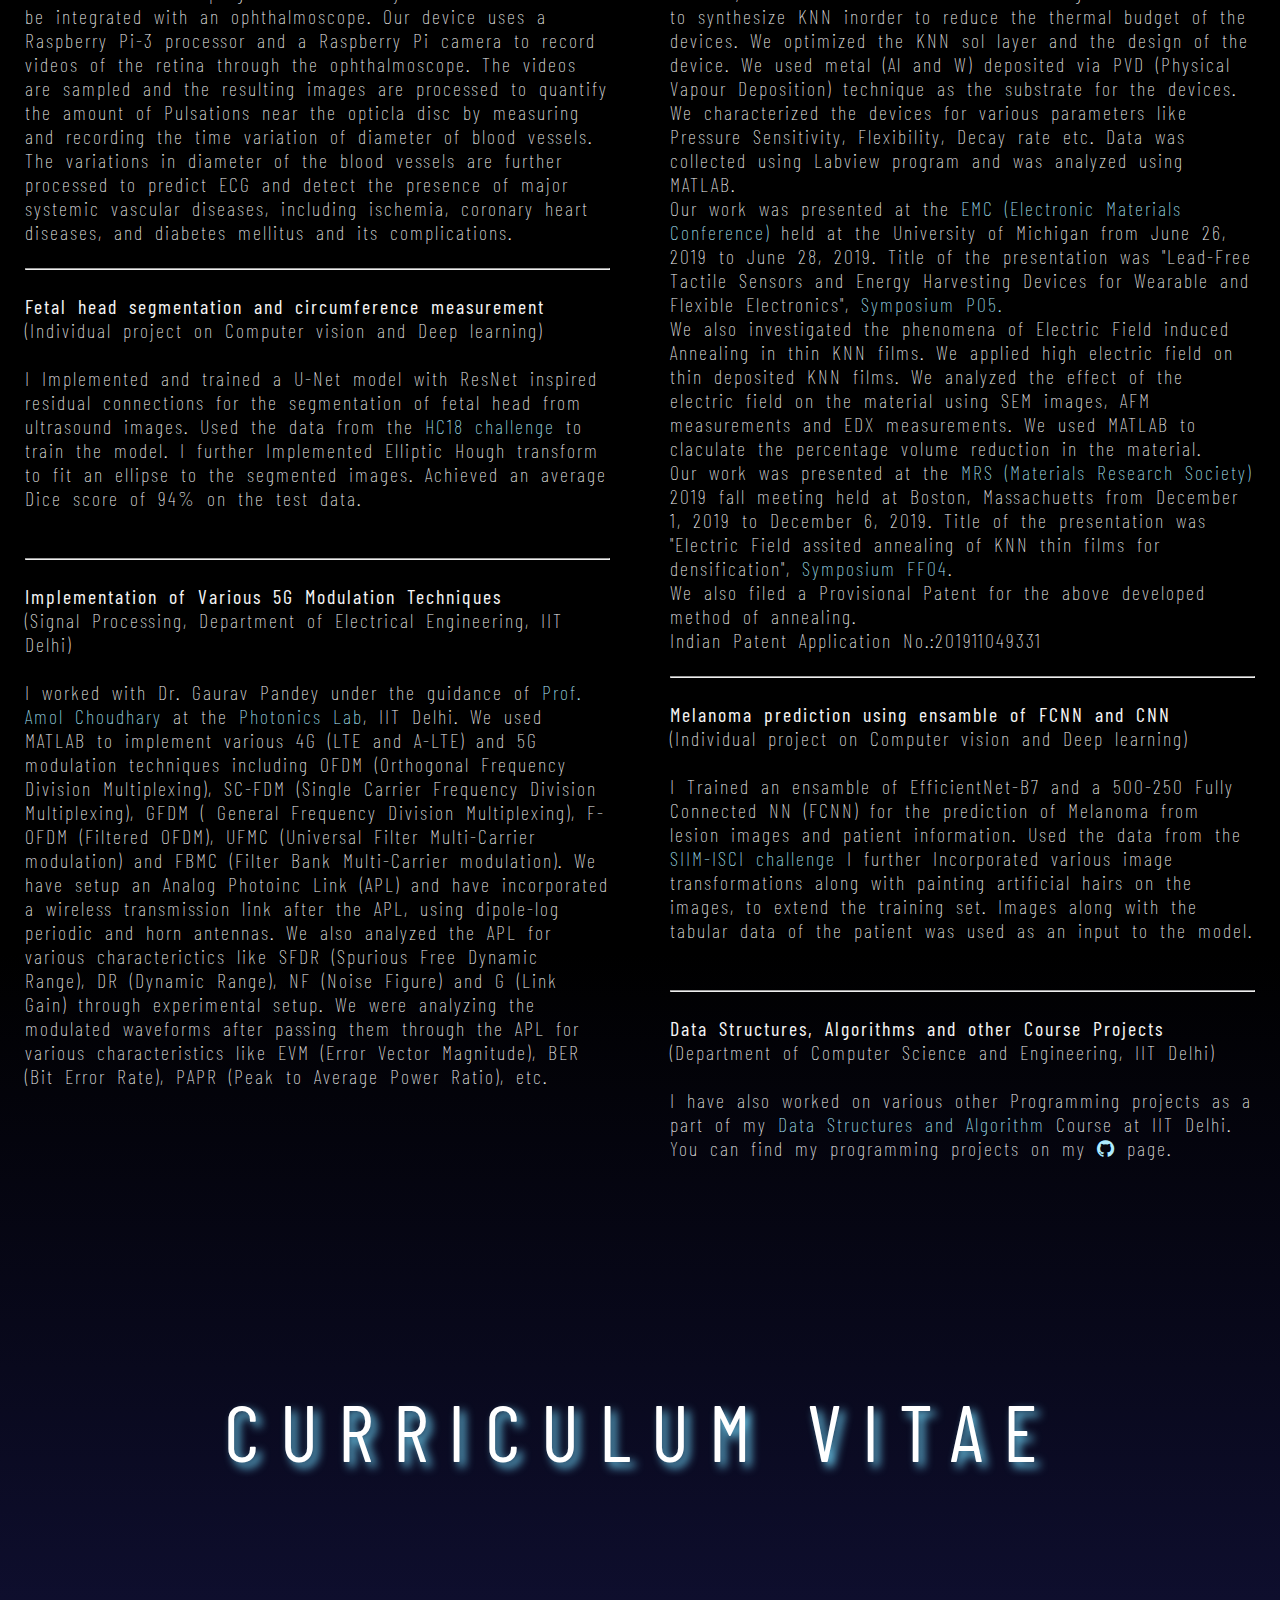
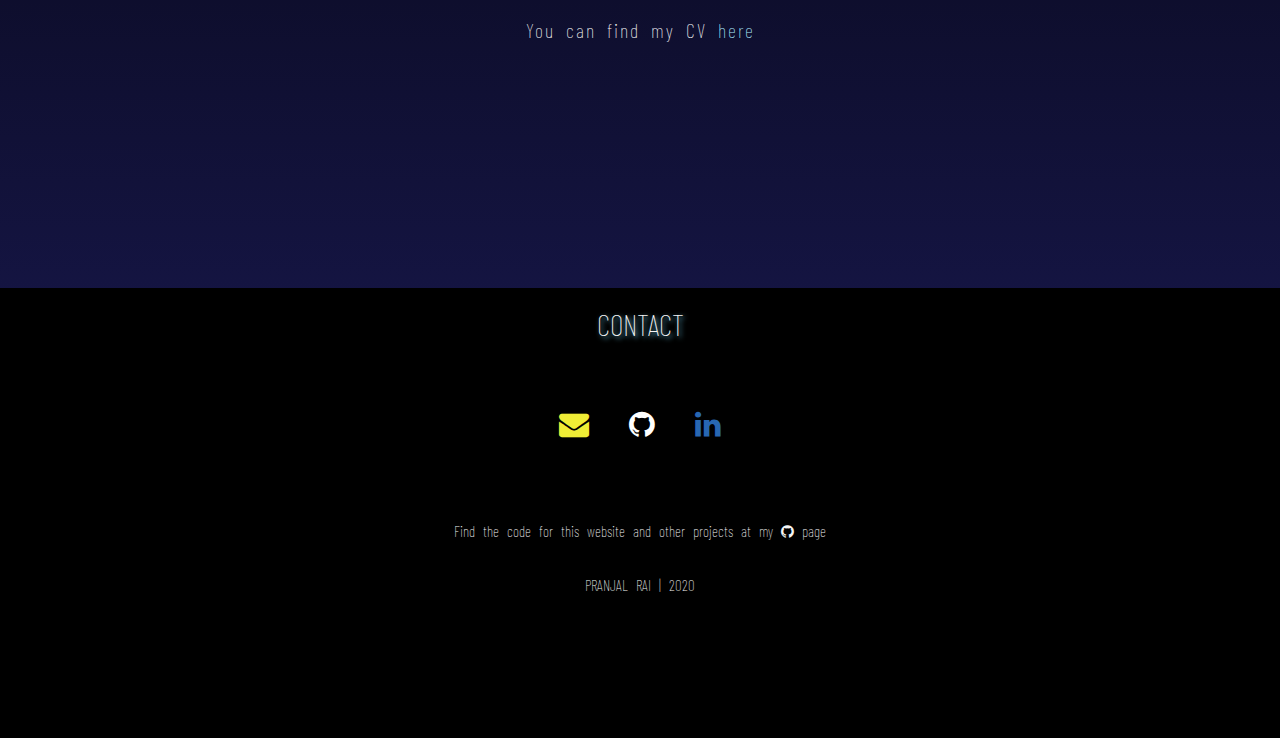
==== commit d1d0b2ae: "content updated" ====
--- a/index.html
+++ b/index.html
@@ -10,7 +10,7 @@
     <link href="https://fonts.googleapis.com/css2?family=Barlow+Condensed&display=swap" rel="stylesheet">
     <link rel="stylesheet" href="https://cdnjs.cloudflare.com/ajax/libs/font-awesome/4.7.0/css/font-awesome.min.css">
     <script src="https://ajax.googleapis.com/ajax/libs/jquery/3.5.1/jquery.min.js"></script>
-    <title>Document</title>
+    <title>Pranjal Rai</title>
 </head>
 
 <header>
@@ -57,7 +57,7 @@
 
     <div id='home' class='home'>
         <div class='content'>
-            <h2> Hi I am <b>Pranjal Rai</b>, an undergraduate student at <a href='http://www.iitd.ac.in/'>IIT Delhi</a> in the<a href='http://ee.iitd.ernet.in/'>Department of Electrical Engineering</a>, working towards a B.Tech in Electrical Engineering.
+            <h2> Hi I am <b>Pranjal Rai</b>, an undergraduate student at <a href='http://www.iitd.ac.in/'>IIT Delhi</a> in the <a href='http://ee.iitd.ernet.in/'>Department of Electrical Engineering</a>, working towards a B.Tech in Electrical Engineering.
                 <br> My <a href='#projects'>research interests</a> are in Computer vision, Image Processing and Embedded Systems. I have worked on research projects in Flexible electronics, Deep Learning and Embedded Systems.<br><br> I have designed and
                 developed an embedded systems device which captures retinal images and predict ECG by analysing the retinal vasculature. I have also contributed in development of a novel Flexible Piezoelectric tactile sensor.<br> Apart from academic work,
                 I am also active in social service and concerned about the global problem of Climate Change, to which I think <a href='https://www.youtube.com/watch?v=1hhzrormtP4'>Geo-Engineering</a> could provide a potential technical solution.<br><br>
@@ -186,4 +186,4 @@
     <h3>Find the code for this website and other projects at my <a href='https://github.com/pranjalrai-iitd '><i class="fa fa-github"></i></a> page<br><br><br>PRANJAL RAI | 2020</h3>
 </footer>
 
-</html>+</html>
--- a/style.css
+++ b/style.css
@@ -622,7 +622,6 @@
         padding: 0;
         text-align: center;
     }
-    #nav-transition {}
     .logo {
         display: none;
     }
@@ -881,4 +880,4 @@
     .bio-sep p {
         font-size: 28px;
     }
-}+}
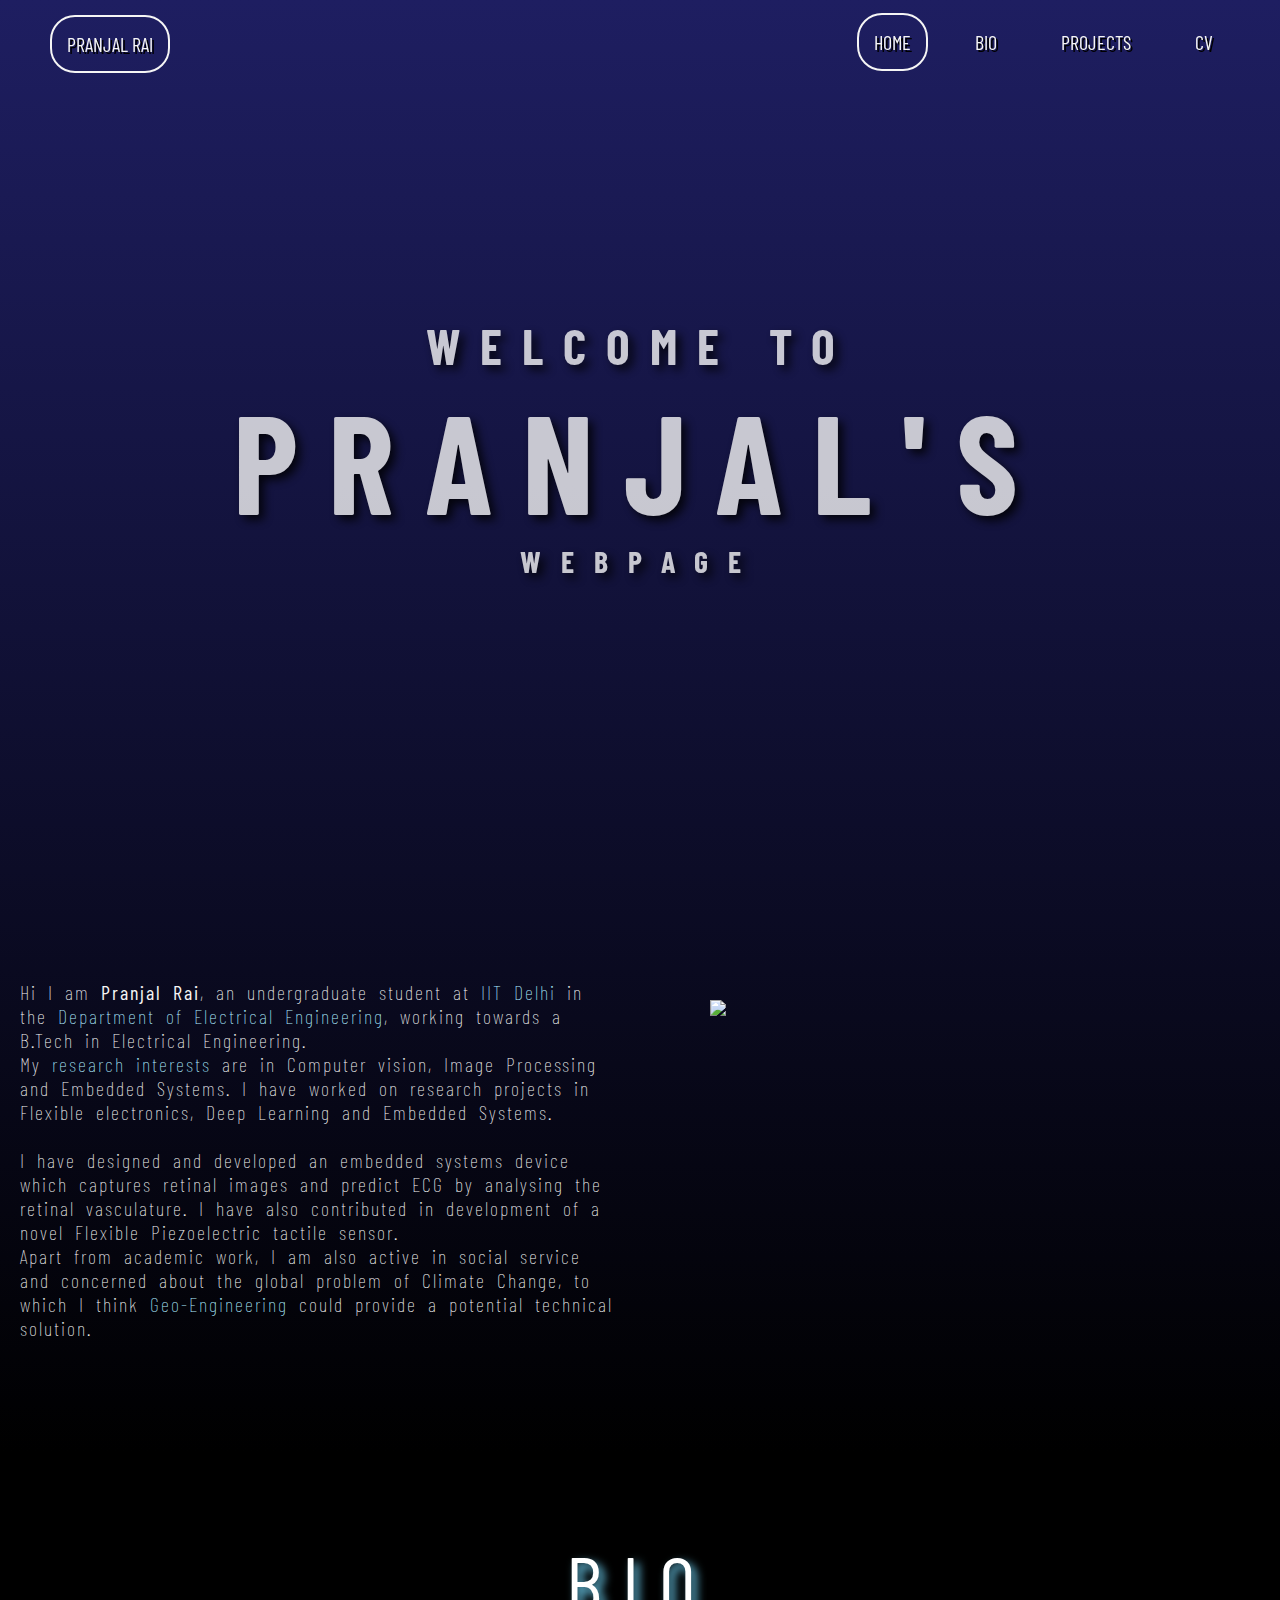
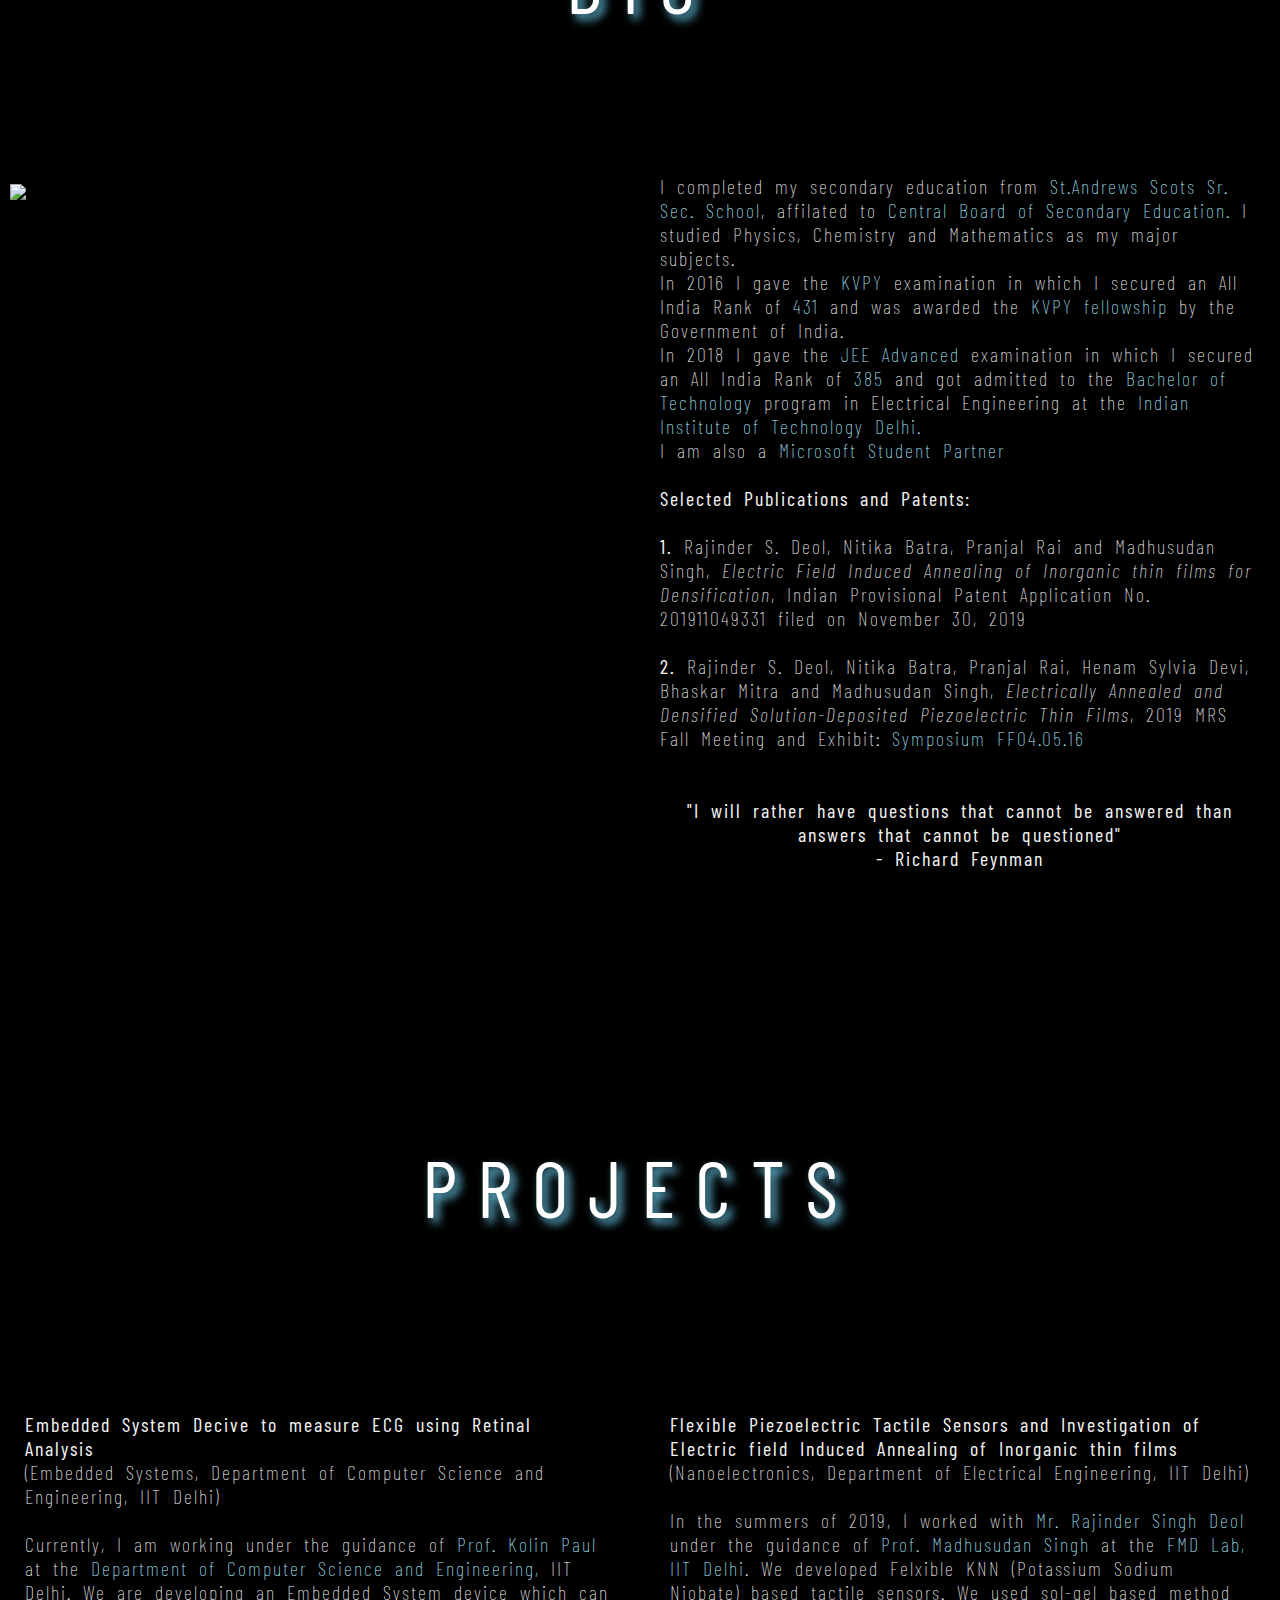
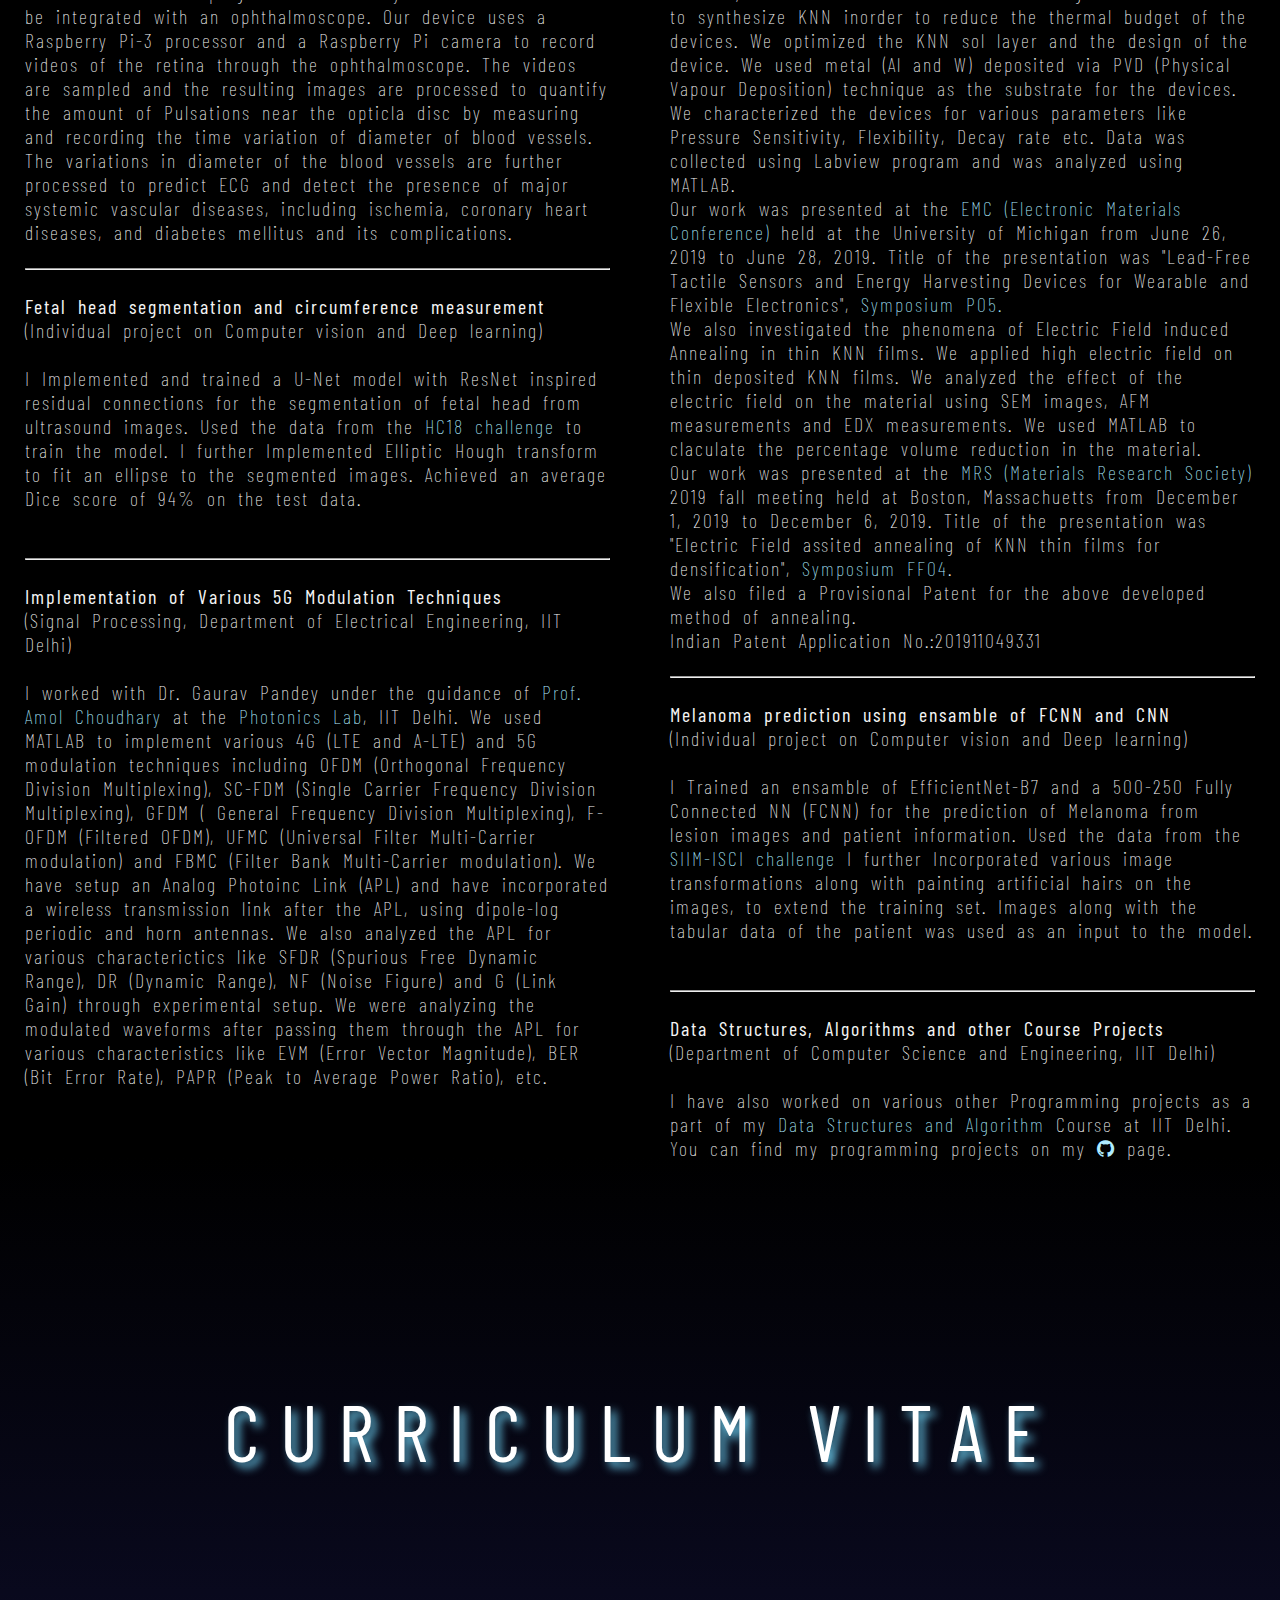
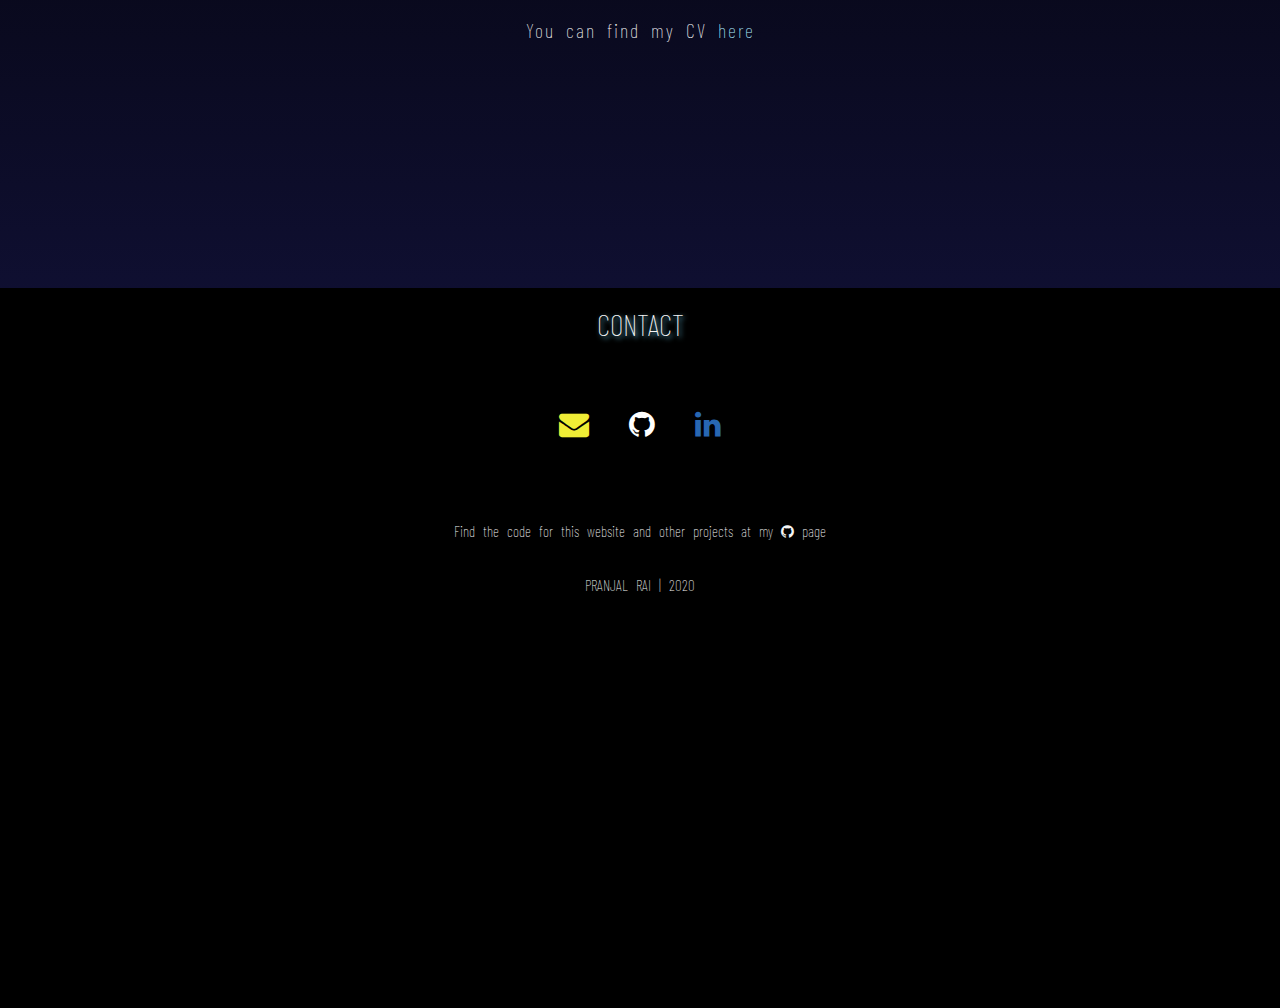
==== commit 0de8d72d: "favicon issue solved" ====
--- a/index.html
+++ b/index.html
@@ -6,7 +6,7 @@
     <meta name="viewport" content="width=device-width, initial-scale=1.0">
     <link rel='stylesheet' href='style.css' />
     <meta name="viewport" content="width=device-width, initial-scale=1">
-    <link rel="icon" href="assets/fav.png" type="image" sizes="50x50">
+    <link rel="shortcut icon" href="assets/fav.png" type="image" sizes="48x48">
     <link href="https://fonts.googleapis.com/css2?family=Barlow+Condensed&display=swap" rel="stylesheet">
     <link rel="stylesheet" href="https://cdnjs.cloudflare.com/ajax/libs/font-awesome/4.7.0/css/font-awesome.min.css">
     <script src="https://ajax.googleapis.com/ajax/libs/jquery/3.5.1/jquery.min.js"></script>
--- a/style.css
+++ b/style.css
@@ -10,14 +10,22 @@
     background-image: linear-gradient(to bottom, rgb(30, 30, 97), black, black, black, rgb(30, 30, 97));
 }
 
-.scene,
-canvas {
+.scene {
     width: 100%;
     height: 100vh;
     overflow: hidden;
     background: url('assets/space.jpg');
     background-size: 100% 100%;
     z-index: -2;
+    filter: brightness(100%);
+}
+
+canvas {
+    width: 100%;
+    height: 100vh;
+    overflow: hidden;
+    z-index: -2;
+    filter: brightness(200%);
 }
 
 nav {
@@ -406,8 +414,9 @@
 
 footer {
     width: 100%;
-    height: 50vh;
+    height: 80vh;
     background-color: black;
+    margin-bottom: 0px;
 }
 
 footer h1 {
@@ -553,10 +562,6 @@
 }
 
 @media only screen and (max-width:900px) {
-    .scene,
-    canvas {
-        height: 80vh;
-    }
     .welcome h1 {
         font-size: 100px;
     }
@@ -580,7 +585,7 @@
 @media only screen and (max-width:800px) {
     .scene,
     canvas {
-        height: 60vh;
+        height: 90vh;
     }
     .welcome {
         top: 22vh;
@@ -627,11 +632,12 @@
     }
     .links {
         width: 100%;
-        height: 200vh;
+        height: 0vh;
         margin-right: 0px;
         margin-top: 0px;
         padding-bottom: 0px;
         margin-bottom: 0px;
+        z-index: -99999;
     }
     .links .nav-links {
         width: 100%;
@@ -639,12 +645,15 @@
         background-color: black;
         display: flex;
         flex-direction: column;
+        align-items: center;
         padding-left: 20px;
         text-align: center;
         clip-path: circle(100px at 90% -30%);
         -webkit-clip-path: circle(100px at 90% -30%);
         transition: all 1s ease-out;
         pointer-events: none;
+        overflow: auto;
+        padding-bottom: 45px;
     }
     .links .nav-links.open {
         clip-path: circle(1500px at 90% -30%);
@@ -652,8 +661,8 @@
         pointer-events: all;
     }
     .links .nav-links li {
-        padding-top: 10vh;
-        padding-bottom: 10vh;
+        padding-top: 50px;
+        padding-bottom: 5px;
     }
     .links .nav-links li a {
         font-size: 20px;
@@ -691,7 +700,7 @@
 @media only screen and (max-width:600px) {
     .scene,
     canvas {
-        height: 50vh;
+        height: 80vh;
     }
     .welcome h1 {
         font-size: 60px;
@@ -780,7 +789,7 @@
 @media only screen and (max-width:450px) {
     .scene,
     canvas {
-        height: 40vh;
+        height: 50vh;
     }
     .welcome h1 {
         font-size: 36px;
@@ -805,7 +814,7 @@
 @media only screen and (max-width:420px) {
     .scene,
     canvas {
-        height: 40vh;
+        height: 48vh;
     }
     .welcome {
         height: 12vh;
